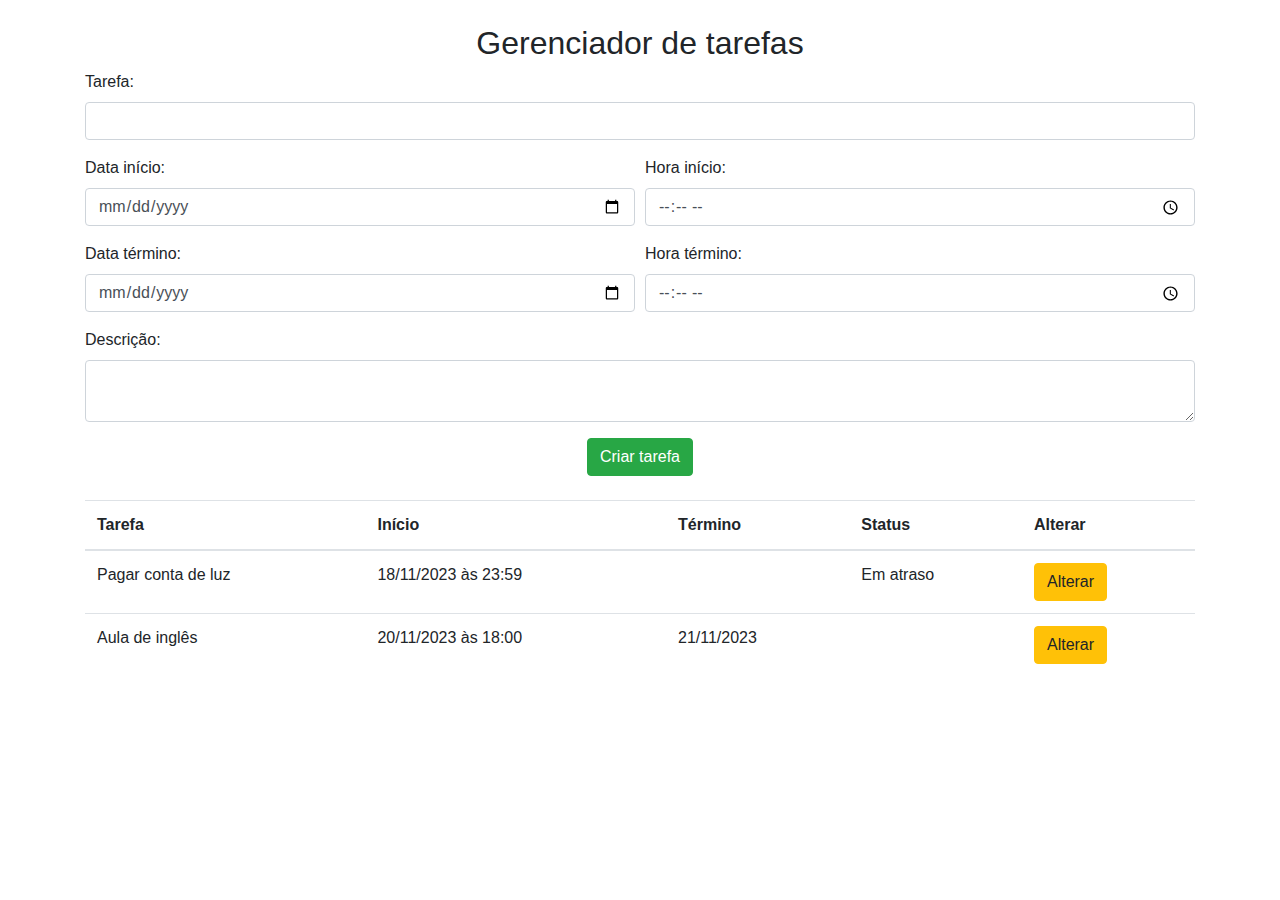
==== Pag-2 Gerenciador tarefas/index.html @ b9f5f32b "pagina 2" ====
<!DOCTYPE html>
<html>
<head>
    <link rel="stylesheet" href="https://stackpath.bootstrapcdn.com/bootstrap/4.3.1/css/bootstrap.min.css">
</head>
<body>

<div class="container">
    <h2 class="text-center mt-4">Gerenciador de tarefas</h2>

    <form>
        <div class="form-group">
            <label for="tarefa">Tarefa:</label><br>
            <input type="text" class="form-control" id="tarefa" name="tarefa">
        </div>
        <div class="form-row">
            <div class="form-group col-6">
                <label for="data-inicio">Data início:</label><br>
                <input type="date" class="form-control" id="data-inicio" name="data-inicio">
            </div>
            <div class="form-group col-6">
                <label for="hora-inicio">Hora início:</label><br>
                <input type="time" class="form-control" id="hora-inicio" name="hora-inicio">
            </div>
        </div>
        <div class="form-row">
            <div class="form-group col-6">
                <label for="data-termino">Data término:</label><br>
                <input type="date" class="form-control" id="data-termino" name="data-termino">
            </div>
            <div class="form-group col-6">
                <label for="hora-termino">Hora término:</label><br>
                <input type="time" class="form-control" id="hora-termino" name="hora-termino">
            </div>
        </div>
        <div class="form-group">
            <label for="descricao">Descrição:</label><br>
            <textarea class="form-control" id="descricao" name="descricao"></textarea>
        </div>
    </form>

    <div class="text-center">
        <button class="btn btn-success mb-4">Criar tarefa</button>
    </div>

    <table class="table">
        <thead>
            <tr>
                <th scope="col">Tarefa</th>
                <th scope="col">Início</th> 
                <th scope="col">Término</th>
                <th scope="col">Status</th>
                <th scope="col">Alterar</th>
            </tr>
        </thead>
        <tbody>
            <tr>
                <td>Pagar conta de luz</td>
                <td>18/11/2023 às 23:59</td>
                <td></td>
                <td>Em atraso</td>
                <td><button class="btn btn-warning">Alterar</button></td>
            </tr>
            <tr>
                <td>Aula de inglês</td>
                <td>20/11/2023 às 18:00</td>
                <td>21/11/2023</td>
                <td></td>
                <td><button class="btn btn-warning">Alterar</button></td>
            </tr>
        </tbody>
    </table>
</div>

</body>
</html>
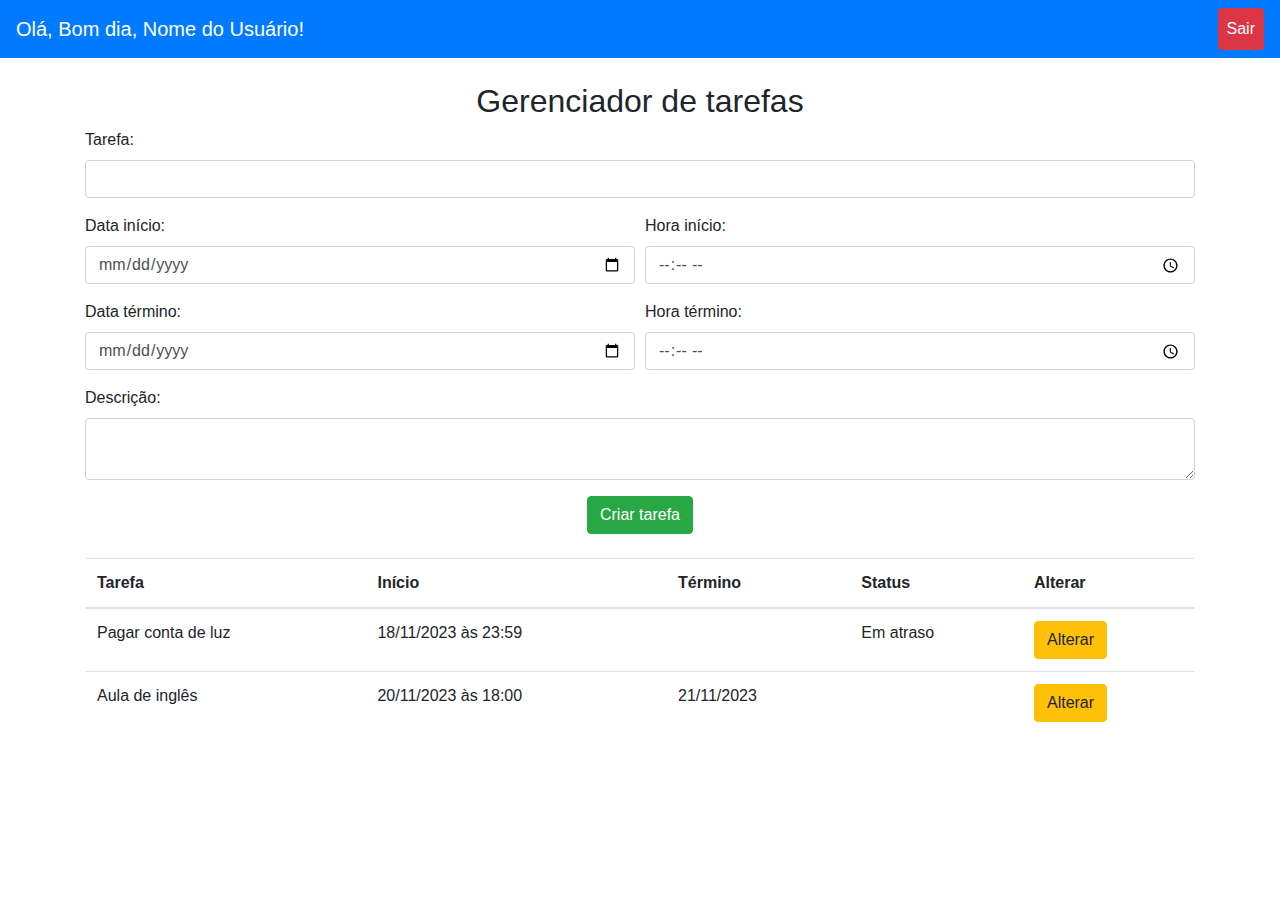
==== commit d635fb97: "nav bar e botão sair e regra saudação e nome de usuario" ====
--- a/Pag-2 Gerenciador tarefas/index.html
+++ b/Pag-2 Gerenciador tarefas/index.html
@@ -4,8 +4,40 @@
     <link rel="stylesheet" href="https://stackpath.bootstrapcdn.com/bootstrap/4.3.1/css/bootstrap.min.css">
 </head>
 <body>
+    <nav class="navbar navbar-expand-lg navbar-dark bg-primary">
+        <a class="navbar-brand" href="#">Olá, <span id="greeting"></span>, <span id="username"></span>!</a>
+        <button class="navbar-toggler" type="button" data-toggle="collapse" data-target="#navbarNav" aria-controls="navbarNav" aria-expanded="false" aria-label="Toggle navigation">
+            <span class="navbar-toggler-icon"></span>
+        </button>
+        <div class="collapse navbar-collapse justify-content-end" id="navbarNav">
+            <ul class="navbar-nav">
+                <li class="nav-item">
+                    <a class="nav-link btn btn-danger text-white" href="#">Sair</a>
+                </li>
+            </ul>
+        </div>
+    </nav>
+    <script src="https://code.jquery.com/jquery-3.3.1.slim.min.js"></script>
+    <script src="https://stackpath.bootstrapcdn.com/bootstrap/4.3.1/js/bootstrap.min.js"></script>
+    <script>
+        $(document).ready(function() {
+            var username = "Nome do Usuário"; // Substitua por uma chamada ao banco de dados para obter o nome do usuário
+            var date = new Date();
+            var hours = date.getHours();
+            var greeting;
+            if (hours < 12) {
+                greeting = "Bom dia";
+            } else if (hours < 18) {
+                greeting = "Boa tarde";
+            } else {
+                greeting = "Boa noite";
+            }
+            $("#greeting").text(greeting);
+            $("#username").text(username);
+        });
+    </script>
 
-<div class="container">
+    <div class="container">
     <h2 class="text-center mt-4">Gerenciador de tarefas</h2>
 
     <form>
@@ -70,7 +102,7 @@
             </tr>
         </tbody>
     </table>
-</div>
+    </div>
 
 </body>
 </html>
